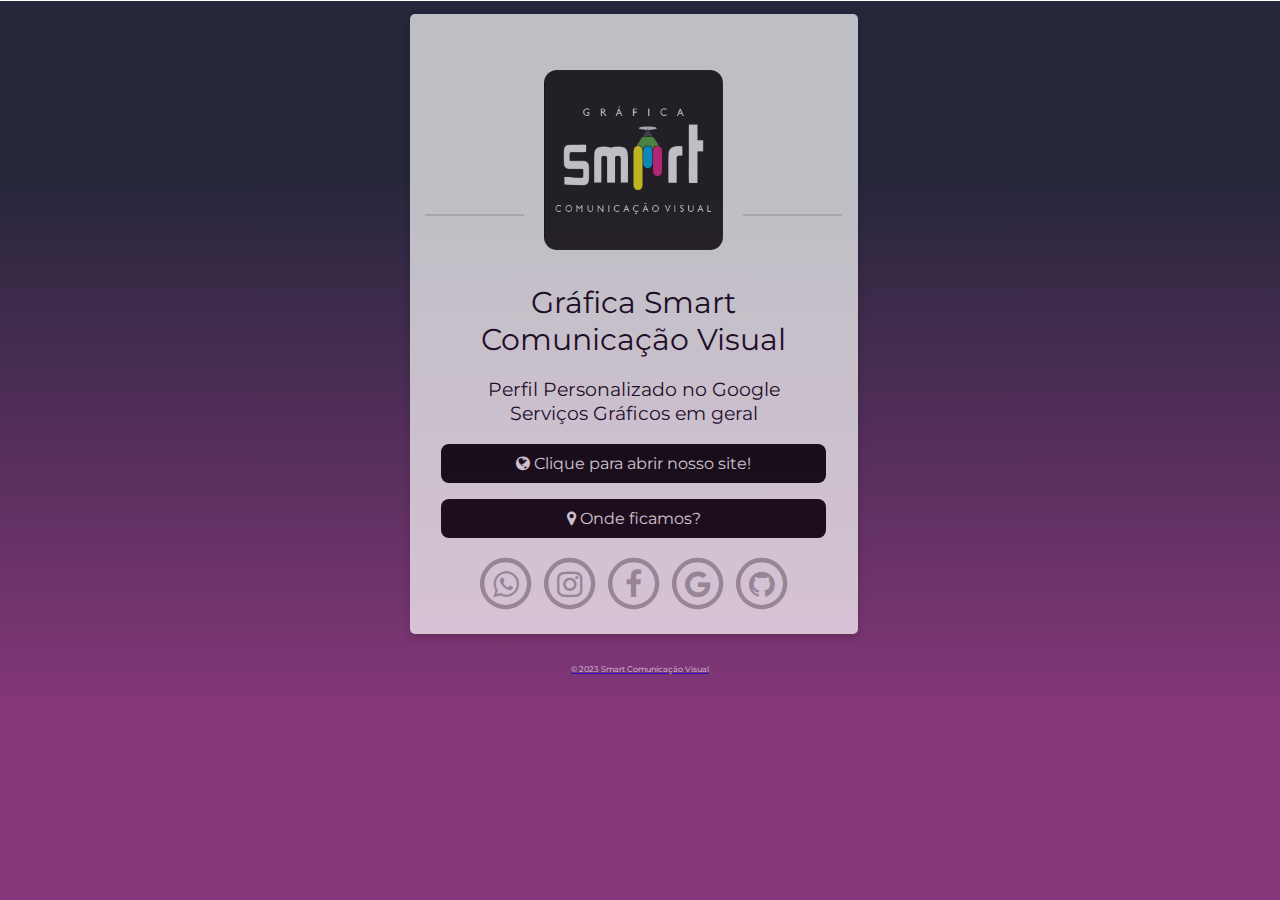
==== index.html @ d2b7ec61 "a" ====
﻿
<!DOCTYPE html>
<html>
<head>
    <link rel="shortcut icon" type="image/x-icon" href="img/favicon.ico">
    <title>Gráfica Smart - Comunicação Visual </title>
    <link rel="stylesheet" type="text/css" href="style.css">
    <link rel="stylesheet" type="text/css" href="css/font-awesome.css">
    <link rel="stylesheet" type="text/css" href="css/animate.css">
    <link rel="shortcut icon" href="img/fav.ico" type="image/x-icon">
    <link href="https://fonts.googleapis.com/css?family=Montserrat:700" rel="stylesheet">
    <meta charset="utf-8">
    <meta http-equiv="X-UA-Compatible" content="IE=edge">
    <meta name="viewport" content="width=device-width, initial-scale=1">
    <meta name="description" content="Gráfica Smart - Comunicação Visual - Gráfica em São João del-Rei - Adesivo, Banner, Faixas, Crachás, Fachadas, Placas, Cardápios, Panfletos, Cartões de Visita, Folders, Etiquetas, sjdr e muito mais. Gráfica, Gráfica Smart, 1Design, Dekalq, Pop Art, RSC, TGB, Placa Luminosa, Criativa, Del Rei Grafica." />
    <meta name="keywords" content="banner, cardápio, fachada, placa, folder, panfleto, flyer, cartão de visitas, envelopamento, papel de parede, gráfica, são joão del rei, sjdr, grafica, gráfica sjdr, grafica são joão del rei, comandas, nota de pedido " />
    <meta name="author" content="Felix">
    <meta property="og:description" content="Gráfica Smart Comunicação Visual - Gráfica em São João del-Rei - Adesivo, Banner, Faixas, Crachás, Fachadas, Placas, Cardápios, Panfletos, Cartões de Visita, Folders, Etiquetas, SJDR e muito mais. Gráfica, Gráfica Smart, 1Design, Dekalq, Pop Art, RSC, TGB, Placa Luminosa, Criativa, Del Rei Grafica." />
    <meta property="og:title" content="Gráfica Smart Comunicação Visual - Gráfica em São João del-Rei" />
    <meta property="og:url" content="https://graficasmart.com" />
    <meta property="og:site_name" content="Gráfica Smart Comunicação Visual - Gráfica em São João del-Rei" />
    <meta property="og:locale" content="pt_BR" />
    <meta property="og:type" content="website" />
    <meta property="og:image" content="/thumbnail-0.png" />
    <meta name="thumbnail" content="/thumbnail-0.png" />
    <!--      <meta property="og:image" content="https://graficasmart.com/img/ava.png" />
      <meta property="og:image:type" content="image/png">
      <meta property="og:image:width" content="1280">
      <meta property="og:image:height" content="720">
        -->

</head>


<style>
    @keyframes move_wave {
        0% {
            transform: translateX(0) translateZ(0) scaleY(1)
        }

        50% {
            transform: translateX(-25%) translateZ(0) scaleY(0.55)
        }

        100% {
            transform: translateX(-50%) translateZ(0) scaleY(1)
        }
    }

    .waveWrapper {
        overflow: hidden;
        position: absolute;
        left: 0;
        right: 0;
        bottom: 0;
        top: 0;
        margin: auto;
    }

    .waveWrapperInner {
        position: absolute;
        width: 100%;
        overflow: hidden;
        height: 100%;
        bottom: -1px;
        background-image: linear-gradient(to top, #86377b 20%, #27273c 80%);
    }

    .bgTopo {
        z-index: 15;
        opacity: 0.7;
    }

    .bgTop {
        z-index: 15;
        opacity: 0.5;
    }

    .bgMiddle {
        z-index: 10;
        opacity: 0.75;
    }

    .bgBottom {
        z-index: 5;
    }

    .wave {
        position: absolute;
        left: 0;
        width: 200%;
        height: 100%;
        background-repeat: repeat no-repeat;
        background-position: 0 bottom;
        transform-origin: center bottom;
    }

    .waveTop {
        background-size: 50% 100px;
    }

    .waveAnimation .waveTop {
        animation: move-wave 3s;
        -webkit-animation: move-wave 3s;
        -webkit-animation-delay: 1s;
        animation-delay: 1s;
    }

    .waveMiddle {
        background-size: 50% 120px;
    }

    .waveAnimation .waveMiddle {
        animation: move_wave 10s linear infinite;
    }

    .waveBottom {
        background-size: 50% 100px;
    }

    .waveAnimation .waveBottom {
        animation: move_wave 15s linear infinite;
    }
</style>


<body>





    <div class="waveWrapper waveAnimation">
       
       
        <div class="waveWrapperInner bgTop"></div>

            <div class="waveWrapperInner bgTopo">

                <!--Card-->
                <div class="card animated fadeIn">
                    <center><a href="#"><img class="center animated rollIn" src="img/ava.png" alt="avatar"></a></center>
                    <hr>
                    <div class="name">
                        <font color="#110117">Gráfica Smart<br /> Comunicação Visual </font>
                    </div>
                    <p class="subtitle"><font color="#110117">Perfil Personalizado no Google <br />Serviços Gráficos em geral </font></p>
                    <p class="location">
                        <i class="fa fa-globe"> </i><a href="site.html"> Clique para abrir nosso site!</a>
                    </p>
                    <p class="location">
                        <i class="fa fa-map-marker"> </i><a href="https://goo.gl/maps/HpKnjSbboiuC4A5Z9" target="_blank"> Onde ficamos?</a>
                    </p>
                    <p class="icons animated pulse">
                        <a href="https://api.whatsapp.com/send?phone=5532998045795&text=Olá,%20tenho%20uma%20pergunta!" target="_blank">
                            <span class="fa-stack fa-lg">
                                <i class="fa fa-circle-thin fa-stack-2x"></i>
                                <i class="fa fa-whatsapp fa-stack-1x"></i>
                            </span>
                        </a>
                        <a href="https://www.instagram.com/smart_comunicacao_visual" target="_blank">
                            <span class="fa-stack fa-lg">
                                <i class="fa fa-circle-thin fa-stack-2x"></i>
                                <i class="fa fa-instagram fa-stack-1x"></i>
                            </span>
                        </a>
                        <a href="https://www.facebook.com/agraficasmart/" target="_blank">
                            <span class="fa-stack fa-lg">
                                <i class="fa fa-circle-thin fa-3x fa-stack-2x"></i>
                                <i class="fa fa-facebook fa-stack-1x"></i>
                            </span>
                        </a>
                        <a href="https://g.page/r/CS1JH7TcrEe-EBE/review" target="_blank">
                            <span class="fa-stack fa-lg">
                                <i class="fa fa-circle-thin fa-stack-2x"></i>
                                <i class="fa fa-google fa-stack-1x"></i>
                            </span>
                        </a>

                        <a href="https://github.com/laboratorionftadmin" target="_blank">
                            <span class="fa-stack fa-lg">
                                <i class="fa fa-circle-thin fa-stack-2x"></i>
                                <i class="fa fa-github fa-stack-1x"></i>
                            </span>
                        </a>
                    </p>
                </div>
                <!--footer-->
                <footer class="animated fadeIn">
                    <a href="#"><font color="white">© 2023  Smart Comunicação Visual</font></a>
                </footer>



                <div class="wave waveTop" style="background-image: url('http://front-end-noobs.com/jecko/img/wave-top.png')"></div>
            </div>
            <div class="waveWrapperInner bgMiddle">
                <div class="wave waveMiddle" style="background-image: url('http://front-end-noobs.com/jecko/img/wave-mid.png')"></div>
            </div>
            <div class="waveWrapperInner bgBottom">
                <div class="wave waveBottom" style="background-image: url('http://front-end-noobs.com/jecko/img/wave-bot.png')"></div>
            </div>
        </div>

</html>
---- style.css ----
﻿* {
    font-family: 'Montserrat', sans-serif;
}

body {
    width: 100%;
    margin: 0px;
    
    background-repeat: repeat-y no-repeat;
    background-size: cover;
    background-position: center;
    background-attachment: fixed;
}

.icons > a {
    text-decoration: none;
    color: darkgray;
}

.location > a {
    text-decoration: none;
    color: white;
}

.location:hover {
    box-shadow: 0 8px 16px 0 rgba(0, 0, 0, 0.2);
}


/*---------- Responsive Grid ---------------*/

@media screen and (min-width: 1001px) {
    .card {
        margin-left: 32%;
        margin-top: 1%;
      
        padding: 0px;
        background-color: white;
        box-shadow: 0 4px 8px 0 rgba(0, 0, 0, 0.2);
        transition: 0.3s;
        width: 35%;
        border-radius: 5px;
    }

        .card:hover {
            box-shadow: 0 8px 16px 0 rgba(0, 0, 0, 1);
        }

    img {
        border: 20px solid white;
        border-radius: 15%;
        margin-top: 8%;
        margin-bottom: -15% !important;
        width: 40%;
        height: 180px;
    }

    .name {
        text-align: center;
        font-size: 1.9em;
        color: gainsboro;
        margin-top: 15%;
        margin-bottom: auto;
        text-transform: capitalize;
    }

    hr {
        width: 93%;
        height: 2px;
        background-color: gainsboro;
        border: 0px;
    }

    .subtitle {
        text-align: center;
        font-size: 1.2em;
        color: darkgray;
    }

    .icons {
        font-size: 15px;
        text-align: center;
        margin-right: 0px;
        margin-left: 0px;
        color: darkgray;
        margin-bottom: 30px;
    }

    .location {
        text-align: center;
        color: white;
        font-size: 1.0em;
        display: block;
        background-color: black;
        padding: 10px;
        margin-left: 7%;
        margin-right: 7%;
        border-radius: 8px;
    }
}

@media (min-width: 100px) and (max-width: 728px) and (orientation:portrait) {
    body {
        width: 100%;
        margin: 0px;
        background: url(img/bg.jpg) fixed no;
        overflow-x: hidden;
    }

    hr {
        width: 93%;
        height: 2px;
        background-color: gainsboro;
        border: 0px;
    }

    .card {
        margin-top: 10%;
        margin-left: 2%;
        margin-right: 0px;
        background-color: white;
        box-shadow: 0 4px 8px 0 rgba(0, 0, 0, 0.2);
        transition: 0.3s;
        width: 95%;
        border-radius: 5px;
    }

        .card:hover {
            box-shadow: 0 8px 16px 0 rgba(0, 0, 0, 1);
        }

    img {
        border: 15px solid white;
        margin-bottom: -20% !important;
        border-radius: 15%;
        width: 40%;
        height: 140px;
    }

    .name {
        padding-right: 4px;
        padding-left: 4px;
        text-align: center;
        font-size: 1.3em;
        color: gainsboro;
        margin-top: 16%;
        margin-bottom: auto;
        text-transform: capitalize;
    }

    .subtitle {
        text-align: center;
        font-size: 1.0em;
        color: darkgray;
    }

    .icons {
        font-size: 11px;
        text-align: center;
        margin-right: 0px;
        margin-left: 0px;
        color: darkgray;
        margin-bottom: 40px;
    }

    .location {
        text-align: center;
        color: white;
        font-size: 0.8em;
        display: block;
        background-color: black;
        padding: 10px;
        margin-left: 7%;
        margin-right: 7%;
        border-radius: 8px;
    }
}

@media (min-width: 100px) and (max-width: 728px) and (orientation:landscape) {
    body {
        opacity: 100;
        width: 100%;
        margin: 0px;
        background: url(img/bg.jpg) fixed no;
        overflow-x: hidden;
    }

    hr {
        width: 93%;
        height: 2px;
        background-color: gainsboro;
        border: 0px;
    }

    .card {
        margin-top: 6%;
        margin-left: 9%;
        margin-right: 0px;
        background-color: white;
        box-shadow: 0 4px 8px 0 rgba(0, 0, 0, 0.2);
        transition: 0.3s;
        width: 80%;
        border-radius: 5px;
    }

        .card:hover {
            box-shadow: 0 8px 16px 0 rgba(0, 0, 0, 1);
        }

    img {
        border: 15px solid white;
        margin-bottom: -15% !important;
        border-radius: 15%;
        width: 40%;
        height: 140px;
    }

    .name {
        padding-right: 4px;
        padding-left: 4px;
        text-align: center;
        font-size: 1.0em;
        color: gainsboro;
        margin-top: 16%;
        margin-bottom: auto;
        text-transform: capitalize;
    }

    .subtitle {
        text-align: center;
        font-size: 0.1em;
        color: darkgray;
    }

    .icons {
        font-size: 7px;
        text-align: center;
        margin-right: 0px;
        margin-left: 0px;
        color: darkgray;
        margin-bottom: 40px;
    }

    .location {
        text-align: center;
        color: white;
        font-size: 0.8em;
        display: block;
        background-color: black;
        padding: 10px;
        margin-left: 7%;
        margin-right: 7%;
        border-radius: 8px;
    }
}

@media only screen and (min-width: 728px) and (max-width: 1000px) {
    body {
        width: 100%;
        margin: 0px;
        background: url(img/bg.jpg) fixed no;
        overflow-x: hidden;
    }

    hr {
        width: 93%;
        height: 2px;
        background-color: gainsboro;
        border: 0px;
    }

    .card {
        margin-top: 4%;
        margin-left: 13%;
        align-content: center;
        background-color: white;
        box-shadow: 0 4px 8px 0 rgba(0, 0, 0, 0.2);
        transition: 0.3s;
        width: 75%;
        border-radius: 5px;
    }

        .card:hover {
            box-shadow: 0 8px 16px 0 rgba(0, 0, 0, 1);
        }

    img {
        border: 15px solid white;
        margin-bottom: -18% !important;
        border-radius: 15%;
        width: 30%;
        height: 150px;
    }

    .name {
        text-align: center;
        font-size: 1.0em;
        color: gainsboro;
        margin-top: 16%;
        margin-bottom: auto;
        text-transform: capitalize;
    }

    .subtitle {
        text-align: center;
        font-size: 0.7em;
        color: darkgray;
    }

    .icons {
        font-size: 10px;
        text-align: center;
        margin-right: 0px;
        margin-left: 0px;
        color: darkgray;
        margin-bottom: 40px;
    }

    .location {
        text-align: center;
        color: white;
        font-size: 0.5em;
        display: block;
        background-color: black;
        padding: 10px;
        margin-left: 7%;
        margin-right: 7%;
        border-radius: 8px;
    }
}


/*---------- Responsive Grid Ends ---------------*/


/*---------- ICONS ---------------*/

.fa-stack:hover {
    transition: 0.9s;
    transform: rotate(360deg);
}

.fa-lg {
    margin-bottom: 20px;
}

.fa-whatsapp:hover {
    border-radius: 50%;
    color: white;
    background-color: #23e019;
}

.fa-facebook:hover {
    border-radius: 50%;
    color: white;
    background-color: #3b5998;
}

.fa-google-plus:hover {
    border-radius: 50%;
    color: white;
    background-color: #dd4b39;
}

.fa-github:hover {
    border-radius: 50%;
    color: white;
    background-color: black;
}

.fa-instagram:hover {
    border-radius: 50%;
    color: white;
    background-color: #d41788;
}


/*---------- ICONS ENDS---------------*/

footer {
    text-align: center;
    color: white;
    font-size: 0.5em
}
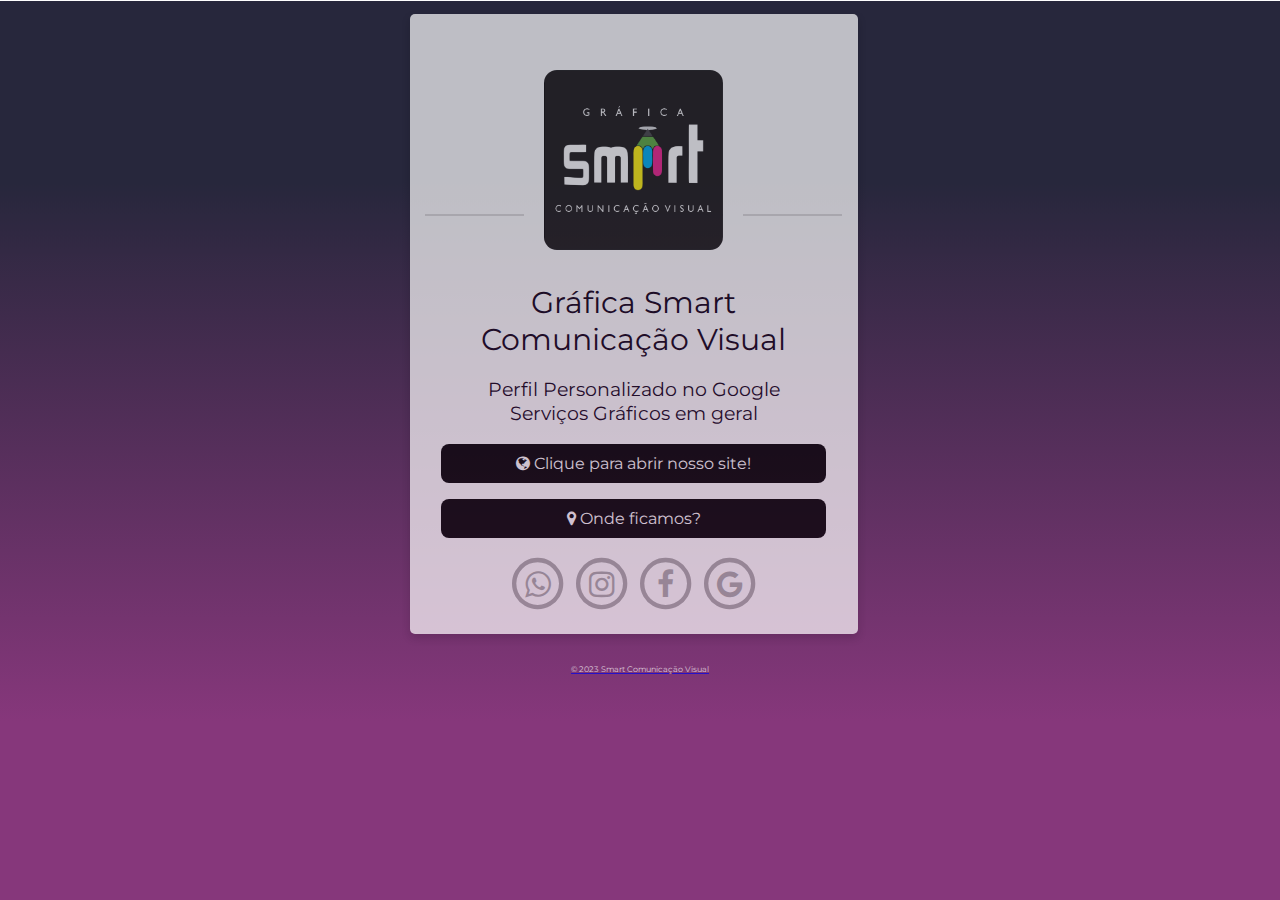
==== commit d6ba8eec: "Atualizar o index.html" ====
--- a/index.html
+++ b/index.html
@@ -1,9 +1,23 @@
-﻿
+
 <!DOCTYPE html>
 <html>
 <head>
-    <link rel="shortcut icon" type="image/x-icon" href="img/favicon.ico">
+    <link rel="shortcut icon" type="image/x-icon" href="images/favicon.ico">
     <title>Gráfica Smart - Comunicação Visual </title>
+    <script type="application/ld+json">
+        {
+          "@context": "https://schema.org/",
+          "@type": "Gráfica",
+          "name": "Gráfica sjdr",
+          "author": {
+            "@type": "Gráfica São João del rei",
+            "name": "Gráfica Smart"
+          },
+          "datePublished": "2024-02-24",
+          "description": "Nossa gráfica em sjdr faz banner para apresentações ou propagandas, faixas para formatura ou com ilhós, adesivações em geladeira, fogões, carros e mais, além do cartão de visita fisico que é vendido no milheiro, acompanhado do cartão de visita virtual",
+          "prepTime": "PT20M"
+        }
+    </script>
     <link rel="stylesheet" type="text/css" href="style.css">
     <link rel="stylesheet" type="text/css" href="css/font-awesome.css">
     <link rel="stylesheet" type="text/css" href="css/animate.css">
@@ -12,10 +26,10 @@
     <meta charset="utf-8">
     <meta http-equiv="X-UA-Compatible" content="IE=edge">
     <meta name="viewport" content="width=device-width, initial-scale=1">
-    <meta name="description" content="Gráfica Smart - Comunicação Visual - Gráfica em São João del-Rei - Adesivo, Banner, Faixas, Crachás, Fachadas, Placas, Cardápios, Panfletos, Cartões de Visita, Folders, Etiquetas, sjdr e muito mais. Gráfica, Gráfica Smart, 1Design, Dekalq, Pop Art, RSC, TGB, Placa Luminosa, Criativa, Del Rei Grafica." />
+    <meta name="description" content="Gráfica Smart Comunicação Visual, somos uma Gráfica em São João del-Rei que trabalhamos com Adesivo em geral, Banner com e sem acabamento, Faixas para formatura, Crachás empresariais, Fachadas de comércio em geral, Placas 60x40 com estrutura em metalon podendo ser feito com PVC ou acrílico, Cardápios para bares e restaurantes, Panfletos de apenas uma cor ou completamente colorido, Cartão de Visita físico e virtual para sua maior comodidade, Folders em apenas uma cor ou completamente colorido, Etiquetas recortadas para quaisquer tipos de produtos, em sjdr e muito mais. Somos uma Gráfica Sjdr, Gráfica Smart 1Design Dekalq Pop Art RSC TGB Placa Luminosa Criativa Del Rey Grafica." />
     <meta name="keywords" content="banner, cardápio, fachada, placa, folder, panfleto, flyer, cartão de visitas, envelopamento, papel de parede, gráfica, são joão del rei, sjdr, grafica, gráfica sjdr, grafica são joão del rei, comandas, nota de pedido " />
     <meta name="author" content="Felix">
-    <meta property="og:description" content="Gráfica Smart Comunicação Visual - Gráfica em São João del-Rei - Adesivo, Banner, Faixas, Crachás, Fachadas, Placas, Cardápios, Panfletos, Cartões de Visita, Folders, Etiquetas, SJDR e muito mais. Gráfica, Gráfica Smart, 1Design, Dekalq, Pop Art, RSC, TGB, Placa Luminosa, Criativa, Del Rei Grafica." />
+    <meta property="og:description" content="Gráfica Smart Comunicação Visual, somos uma Gráfica em São João del-Rei que trabalhamos com Adesivo em geral, Banner com e sem acabamento, Faixas para formatura, Crachás empresariais, Fachadas de comércio em geral, Placas 60x40 com estrutura em metalon podendo ser feito com PVC ou acrílico, Cardápios para bares e restaurantes, Panfletos de apenas uma cor ou completamente colorido, Cartão de Visita físico e virtual para sua maior comodidade, Folders em apenas uma cor ou completamente colorido, Etiquetas recortadas para quaisquer tipos de produtos, em sjdr e muito mais. Somos uma Gráfica Sjdr, Gráfica Smart 1Design Dekalq Pop Art RSC TGB Placa Luminosa Criativa Del Rey Grafica." />
     <meta property="og:title" content="Gráfica Smart Comunicação Visual - Gráfica em São João del-Rei" />
     <meta property="og:url" content="https://graficasmart.com" />
     <meta property="og:site_name" content="Gráfica Smart Comunicação Visual - Gráfica em São João del-Rei" />
@@ -28,7 +42,7 @@
       <meta property="og:image:width" content="1280">
       <meta property="og:image:height" content="720">
         -->
-
+    <meta name="facebook-domain-verification" content="7dwjdgwn4s8ocg86rfexcmg6ns0yt1" />
 </head>
 
 
@@ -176,13 +190,13 @@
                                 <i class="fa fa-google fa-stack-1x"></i>
                             </span>
                         </a>
-
+<!--
                         <a href="https://github.com/laboratorionftadmin" target="_blank">
                             <span class="fa-stack fa-lg">
                                 <i class="fa fa-circle-thin fa-stack-2x"></i>
                                 <i class="fa fa-github fa-stack-1x"></i>
                             </span>
-                        </a>
+                        </a> -->
                     </p>
                 </div>
                 <!--footer-->
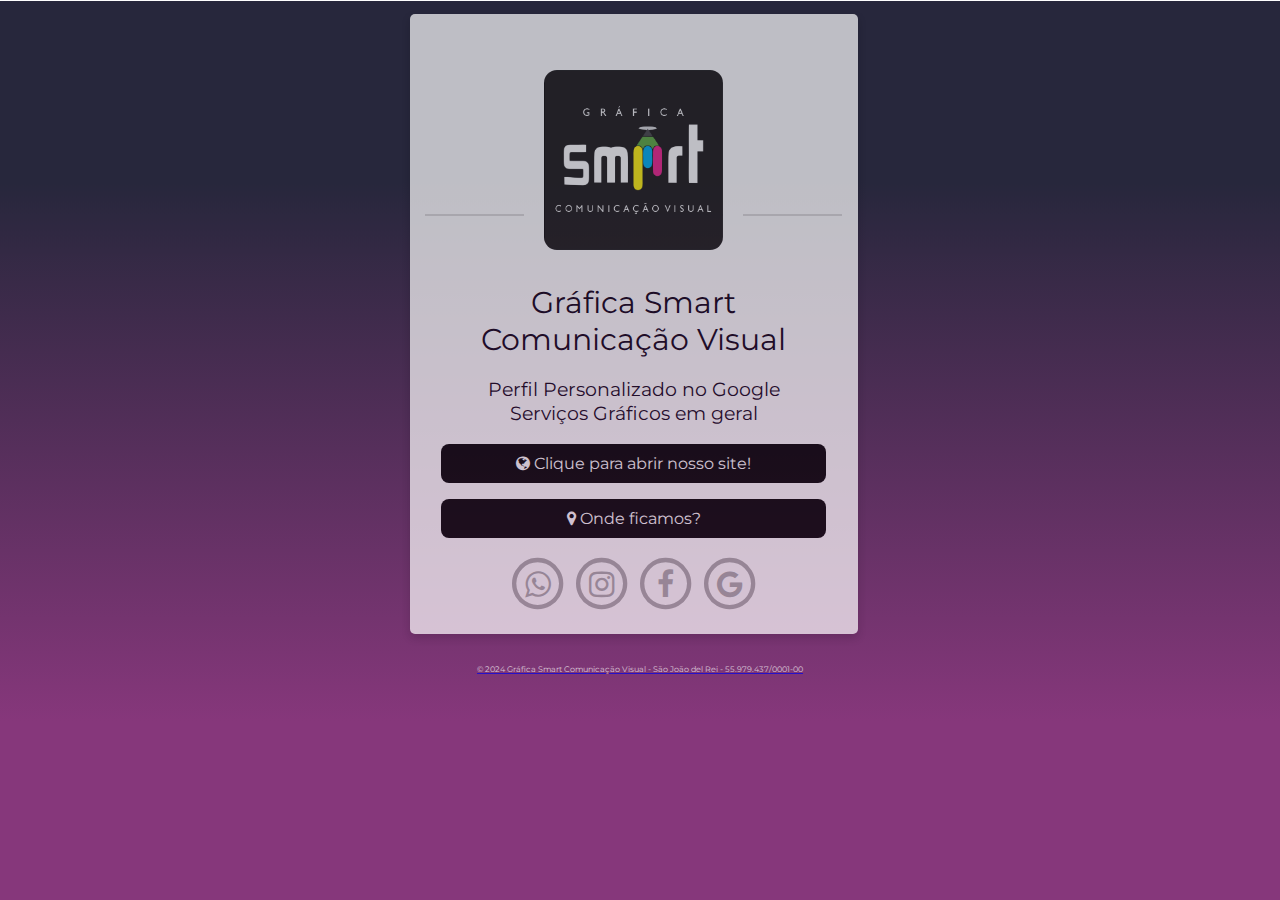
==== commit c6d1e47b: "a" ====
--- a/index.html
+++ b/index.html
@@ -190,18 +190,11 @@
                                 <i class="fa fa-google fa-stack-1x"></i>
                             </span>
                         </a>
-<!--
-                        <a href="https://github.com/laboratorionftadmin" target="_blank">
-                            <span class="fa-stack fa-lg">
-                                <i class="fa fa-circle-thin fa-stack-2x"></i>
-                                <i class="fa fa-github fa-stack-1x"></i>
-                            </span>
-                        </a> -->
                     </p>
                 </div>
                 <!--footer-->
                 <footer class="animated fadeIn">
-                    <a href="#"><font color="white">© 2023  Smart Comunicação Visual</font></a>
+                    <a href="#"><font color="white">© 2024 Gráfica Smart Comunicação Visual - São João del Rei - 55.979.437/0001-00</font></a>
                 </footer>
 
 
